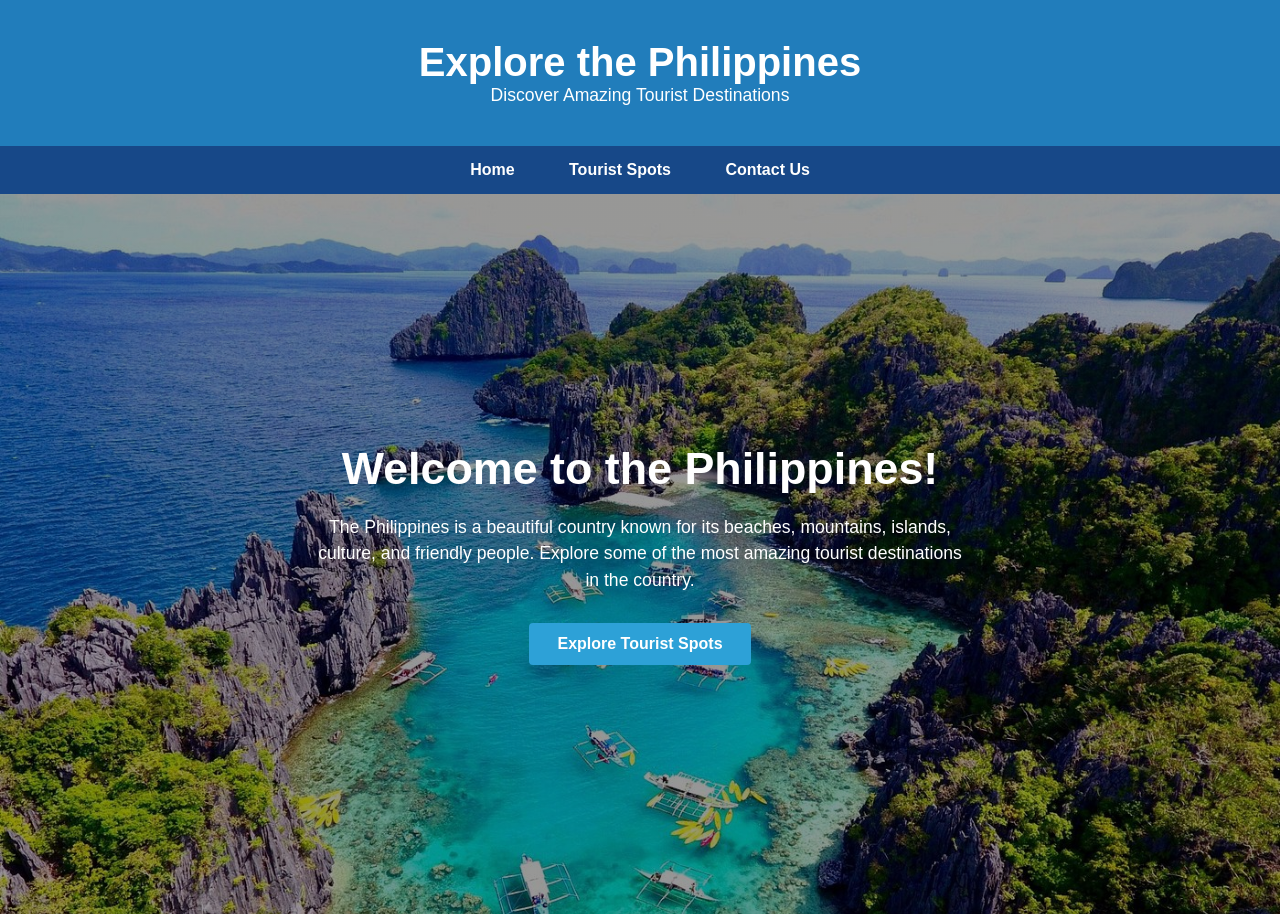
==== index.html @ 00704f3d "initial commit" ====
<!DOCTYPE html>
<html lang="en">

<head>
  <meta charset="UTF-8">
  <meta name="viewport" content="width=device-width, initial-scale=1.0">
  <link rel="stylesheet" href="styles.css">
  <title>Tourist Spots</title>
</head>

<body>
  <header>
    <h1>Explore the Philippines</h1>
    <p>Discover Amazing Tourist Destinations</p>
  </header>

  <nav>
    <a href="index.html">Home</a>
    <a href="tourist-spots.html">Tourist Spots</a>
    <a href="contact.html">Contact Us</a>
  </nav>

  <section class="hero">
    <h2>Welcome to the Philippines!</h2>
    <p>The Philippines is a beautiful country known for its beaches, mountains, islands, culture, and friendly people.
      Explore some of the most amazing tourist destinations in the country.</p>
    <a href="tourist-spots.html" class="cta-btn">Explore Tourist Spots</a>
  </section>
</body>

</html>
---- styles.css ----
* {
  margin: 0;
  padding: 0;
  box-sizing: border-box;
  font-family: Arial, sans-serif;
}

header {
  background-color: #217dbb;
  color: #ffffff;
  text-align: center;
  padding: 40px 0;
}

header h1 {
  font-size: 40px;
  font-weight: bold;
}

header p {
  font-size: 17.6px;
}


/* Page Title */

body>h2 {
  text-align: center;
  color: #174888;
  font-size: 32px;
  margin-top: 40px;
  margin-bottom: 15px;
}

body>h2+p {
  background-color: transparent;
  color: #555;
  text-align: center;
  font-size: 16px;
  margin-bottom: 45px;
}

/* Navigation */

nav {
  background-color: #174888;
  text-align: center;
  padding: 15px 0;
}

nav a {
  color: #ffffff;
  text-decoration: none;
  margin: 0 25px;
  font-weight: bold;
  font-size: 16px;
}

nav a:hover {
  color: #2da1d7;
}


/* Hero Section */

.hero {
  background-image:
    linear-gradient(rgba(0, 0, 0, 0.4), rgba(0, 0, 0, 0.4)),
    url("ph.jpg");

  background-size: cover;
  background-position: top;
  background-repeat: no-repeat;

  color: #ffffff;
  text-align: center;
  padding: 80px 20px;
  min-height: 720px;

  display: flex;
  flex-direction: column;
  justify-content: center;
  align-items: center;
}

.hero h2 {
  font-size: 44.8px;
  margin-bottom: 20px;
  font-weight: bold;
}

.hero p {
  font-size: 17.6px;
  max-width: 650px;
  margin: 0 auto 30px;
  line-height: 1.5;
}

/* Tourist Spots */

.tourist-spots {
  text-align: center;
  padding: 50px 20px;
}

.tourist-spots>h2 {
  color: #174888;
  font-size: 32px;
  margin-bottom: 15px;
}

.tourist-spots>p {
  color: #555;
  font-size: 17.6px;
  margin-bottom: 45px;
}


/* Tourist Spot Grid */

.tourist-spot-container {
  display: grid;
  grid-template-columns: repeat(3, 1fr);
  gap: 20px;
}


/* Tourist Spot Card */

.tourist-spot-card {
  background-color: #ffffff;
  border-radius: 6px;
  overflow: hidden;
  box-shadow: 0 2px 8px rgba(0, 0, 0, 0.12);
  padding-bottom: 15px;
  text-align: left;
}

.tourist-spot-card img {
  width: 100%;
  height: 200px;
  object-fit: cover;
  display: block;
}

.tourist-spot-card h3 {
  color: #217dbb;
  font-size: 20.8px;
  margin: 15px 15px 10px;
}

.tourist-spot-card p {
  color: #555;
  font-size: 13.6px;
  line-height: 1.5;
  margin: 0 15px 15px;
}

/* Buttons */

.cta-btn,
section button {
  background-color: #2da1d7;
  color: #ffffff;
  padding: 12px 28px;
  border-radius: 4px;
  font-weight: bold;
  font-size: 16px;
  border: none;
  cursor: pointer;
  text-decoration: none;
}

.cta-btn:hover,
section button:hover {
  background-color: #2488b7;
}

.tourist-spot-card button {
  padding: 10px 18px;
  margin-left: 15px;
}

/* Contact Section */

.contact-section {
  display: grid;
  grid-template-columns: 1fr 1.5fr;
  gap: 30px;
  padding: 50px;
  min-height: 500px;
}


/* Contact Cards */

.contact-card,
.contact-form {
  background-color: #ffffff;
  padding: 30px;
  border-radius: 6px;
  box-shadow: 0 2px 8px rgba(0, 0, 0, 0.12);
  text-align: left;
}


/* Contact Headings */

.contact-card h2,
.contact-form h2 {
  color: #217dbb;
  margin-bottom: 25px;
}


/* Contact Information */

.contact-card h3 {
  font-size: 16px;
  margin-top: 18px;
  margin-bottom: 5px;
}

.contact-card p {
  color: #555;
  margin-bottom: 5px;
}


/* Contact Form */

.contact-form {
  display: flex;
  flex-direction: column;
}

.contact-form label {
  font-weight: bold;
  font-size: 14.4px;
  margin-bottom: 5px;
}

.contact-form input,
.contact-form select,
.contact-form textarea {
  width: 100%;
  padding: 10px;
  margin-bottom: 15px;
  border: 1px solid #ddd;
  border-radius: 3px;
}

.contact-form textarea {
  resize: vertical;
}
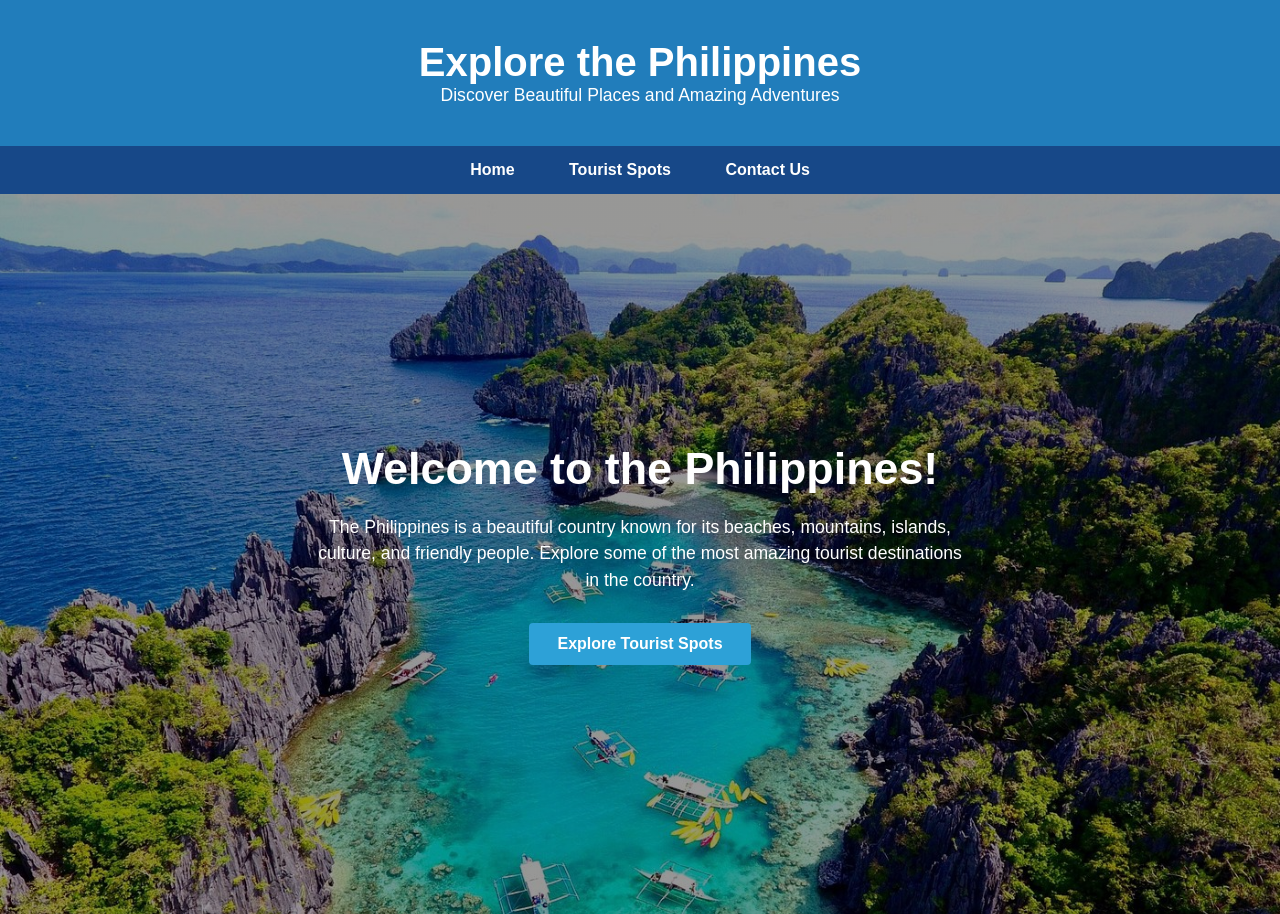
==== commit f328da78: "edit page title" ====
--- a/index.html
+++ b/index.html
@@ -5,13 +5,13 @@
   <meta charset="UTF-8">
   <meta name="viewport" content="width=device-width, initial-scale=1.0">
   <link rel="stylesheet" href="styles.css">
-  <title>Tourist Spots</title>
+  <title>Tourist Spots - Home</title>
 </head>
 
 <body>
   <header>
     <h1>Explore the Philippines</h1>
-    <p>Discover Amazing Tourist Destinations</p>
+    <p>Discover Beautiful Places and Amazing Adventures</p>
   </header>
 
   <nav>
--- a/styles.css
+++ b/styles.css
@@ -252,4 +252,39 @@
 
 .contact-form textarea {
   resize: vertical;
+}
+
+/* Responsive Grid */
+
+@media (max-width: 900px) {
+  .tourist-spot-container {
+    grid-template-columns: repeat(2, 1fr);
+  }
+
+  .contact-section {
+    grid-template-columns: 1fr;
+  }
+}
+
+/* responsiveness */
+@media (max-width: 600px) {
+  .tourist-spot-container {
+    grid-template-columns: 1fr;
+  }
+
+  .contact-section {
+    padding: 30px 20px;
+  }
+
+  nav a {
+    margin: 0 10px;
+  }
+
+  header h1 {
+    font-size: 32px;
+  }
+
+  .hero h2 {
+    font-size: 36px;
+  }
 }
